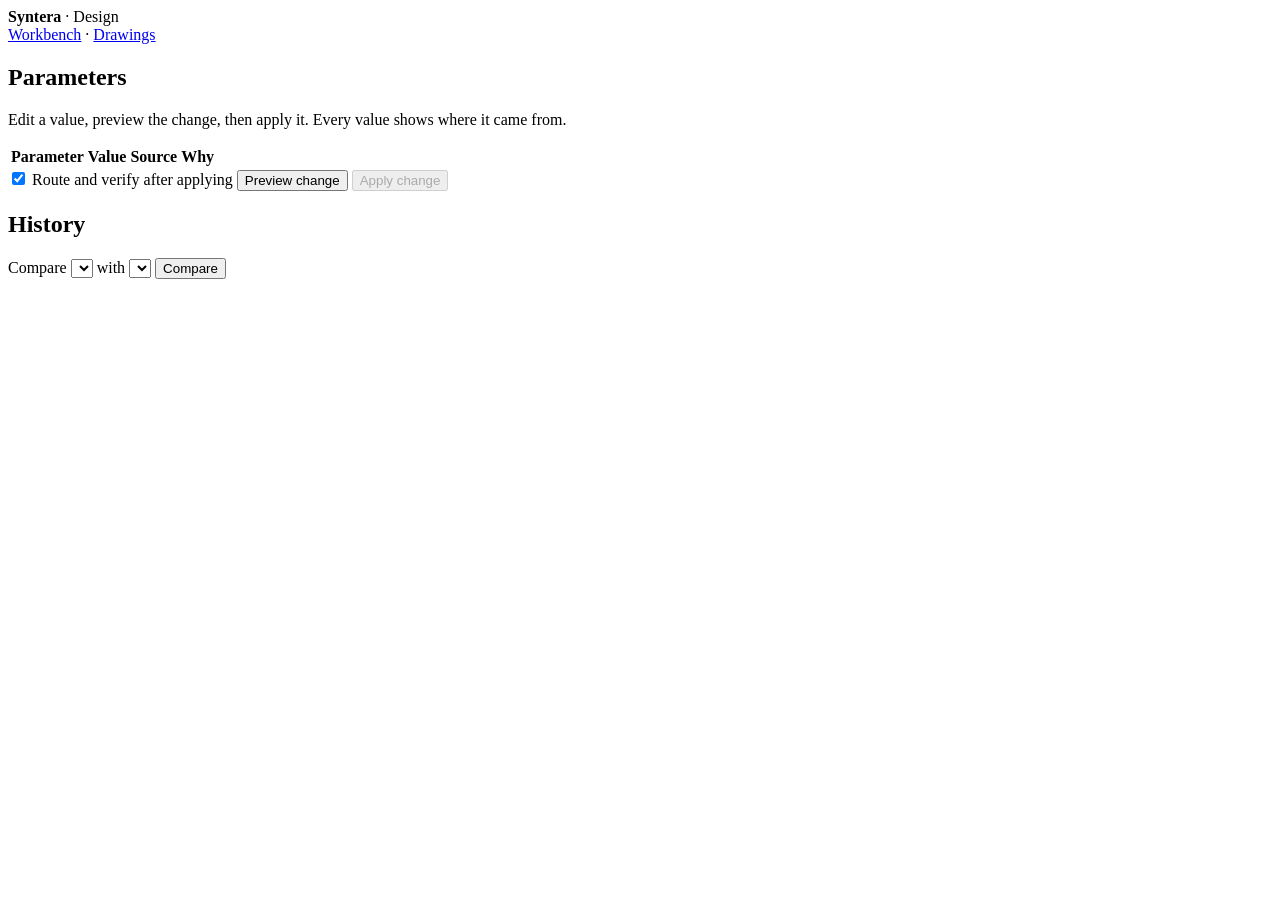
==== src/syntera/web/static/design.html @ 2bc66611 "feat(G2, G4): parameter editing with diff view and design history /api/design serves the current des" ====
<!doctype html>
<html lang="en">
  <head>
    <meta charset="utf-8">
    <meta name="viewport" content="width=device-width, initial-scale=1, viewport-fit=cover">
    <title>Syntera Design</title>
    <link rel="stylesheet" href="/assets/styles.css">
    <link rel="stylesheet" href="/assets/design.css">
  </head>
  <body>
    <main class="design-page">
      <header class="design-head">
        <div><b>Syntera</b> · <span id="design-title">Design</span></div>
        <nav><a href="/">Workbench</a> · <a href="/drawings">Drawings</a></nav>
      </header>
      <section aria-labelledby="values-h">
        <h2 id="values-h">Parameters <span class="muted" id="version-chip"></span></h2>
        <p class="muted">Edit a value, preview the change, then apply it. Every value shows where it came from.</p>
        <table class="values"><thead><tr><th>Parameter</th><th>Value</th><th>Source</th><th>Why</th></tr></thead><tbody id="values"></tbody></table>
        <div class="actions">
          <label><input type="checkbox" id="regenerate" checked> Route and verify after applying</label>
          <button class="btn" id="preview" type="button">Preview change</button>
          <button class="btn primary" id="apply" type="button" disabled>Apply change</button>
        </div>
        <div id="diff" class="diff" aria-live="polite"></div>
      </section>
      <section aria-labelledby="history-h">
        <h2 id="history-h">History</h2>
        <ol id="versions" class="versions"></ol>
        <div class="actions">
          <label>Compare <select id="compare-a" aria-label="Earlier version"></select></label>
          <label>with <select id="compare-b" aria-label="Later version"></select></label>
          <button class="btn" id="compare" type="button">Compare</button>
        </div>
        <div id="compare-out" class="diff" aria-live="polite"></div>
      </section>
    </main>
    <script src="/assets/design.js"></script>
    <script src="/assets/assistant.js"></script>
  </body>
</html>
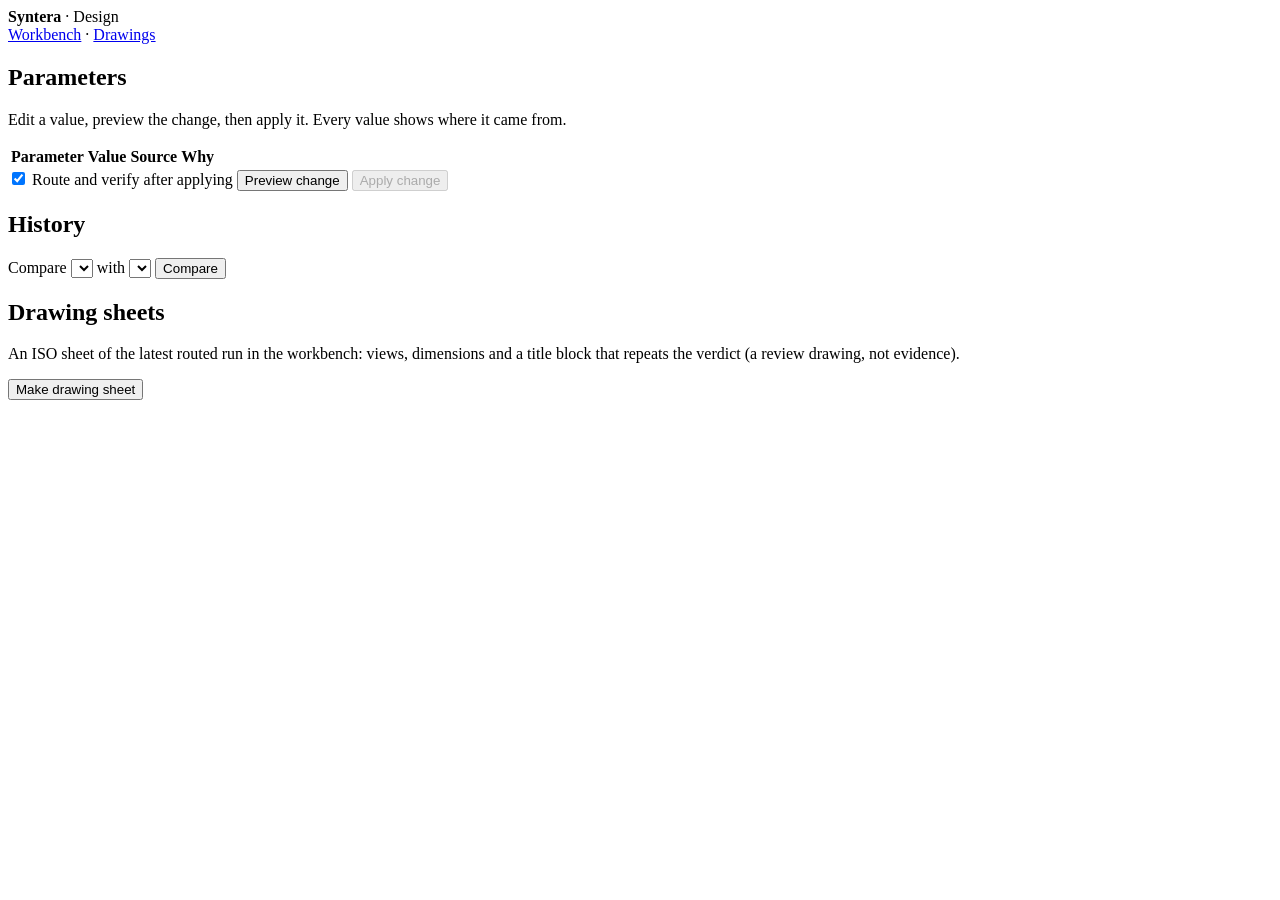
==== commit f4a180f5: "feat(G3): generated sheet viewer and DXF, PDF and DWG downloads POST /api/sheets makes an ISO sheet " ====
--- a/src/syntera/web/static/design.html
+++ b/src/syntera/web/static/design.html
@@ -34,6 +34,12 @@
         </div>
         <div id="compare-out" class="diff" aria-live="polite"></div>
       </section>
+      <section aria-labelledby="sheets-h">
+        <h2 id="sheets-h">Drawing sheets</h2>
+        <p class="muted">An ISO sheet of the latest routed run in the workbench: views, dimensions and a title block that repeats the verdict (a review drawing, not evidence).</p>
+        <div class="actions"><button class="btn" id="make-sheet" type="button">Make drawing sheet</button><span class="muted" id="sheet-caps"></span></div>
+        <ul id="sheets" class="versions"></ul>
+      </section>
     </main>
     <script src="/assets/design.js"></script>
     <script src="/assets/assistant.js"></script>
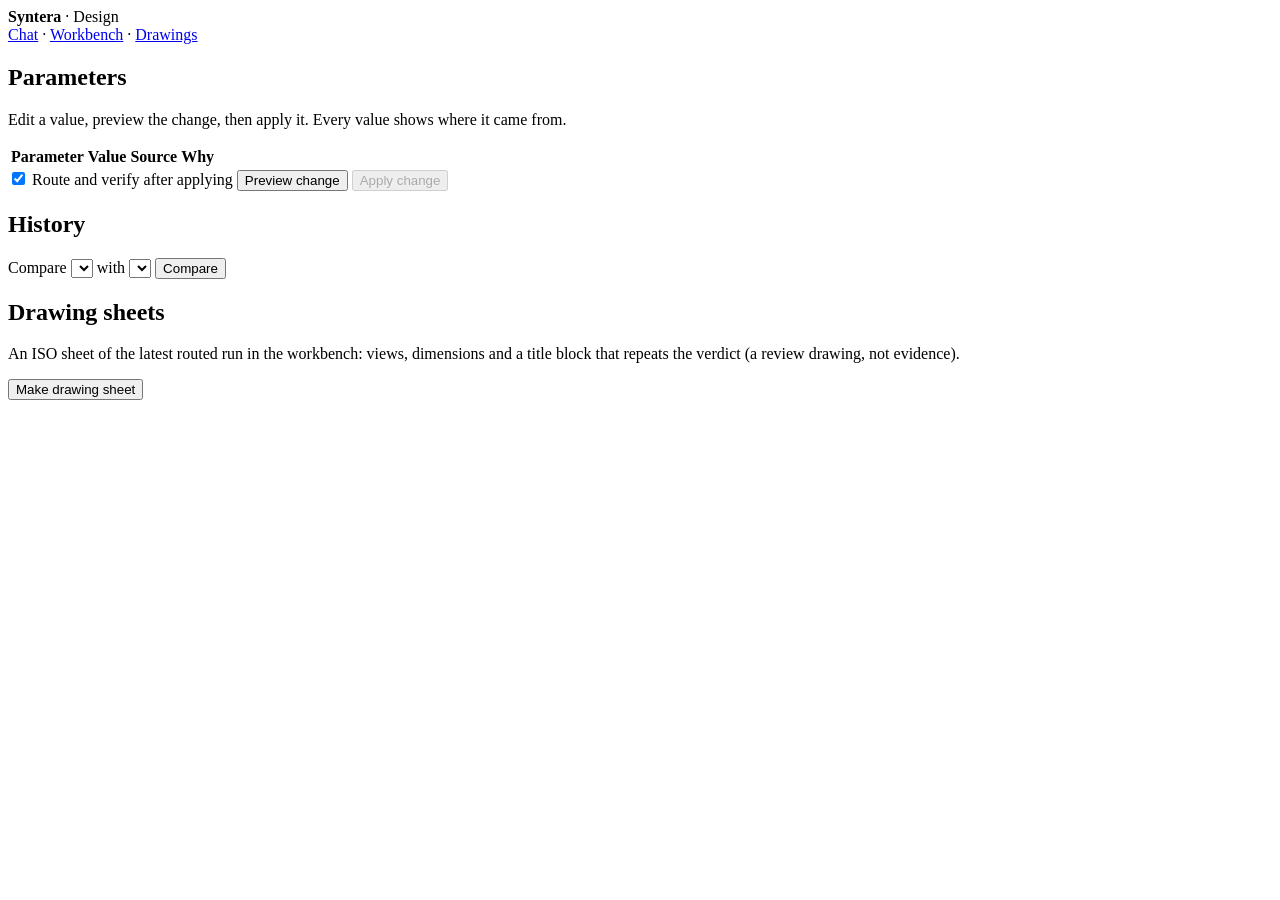
==== commit 5f1c6757: "feat: chat-first front page that drives Syntera's workflows in plain language A conversation is now " ====
--- a/src/syntera/web/static/design.html
+++ b/src/syntera/web/static/design.html
@@ -11,7 +11,7 @@
     <main class="design-page">
       <header class="design-head">
         <div><b>Syntera</b> · <span id="design-title">Design</span></div>
-        <nav><a href="/">Workbench</a> · <a href="/drawings">Drawings</a></nav>
+        <nav><a href="/">Chat</a> · <a href="/expert">Workbench</a> · <a href="/drawings">Drawings</a></nav>
       </header>
       <section aria-labelledby="values-h">
         <h2 id="values-h">Parameters <span class="muted" id="version-chip"></span></h2>
